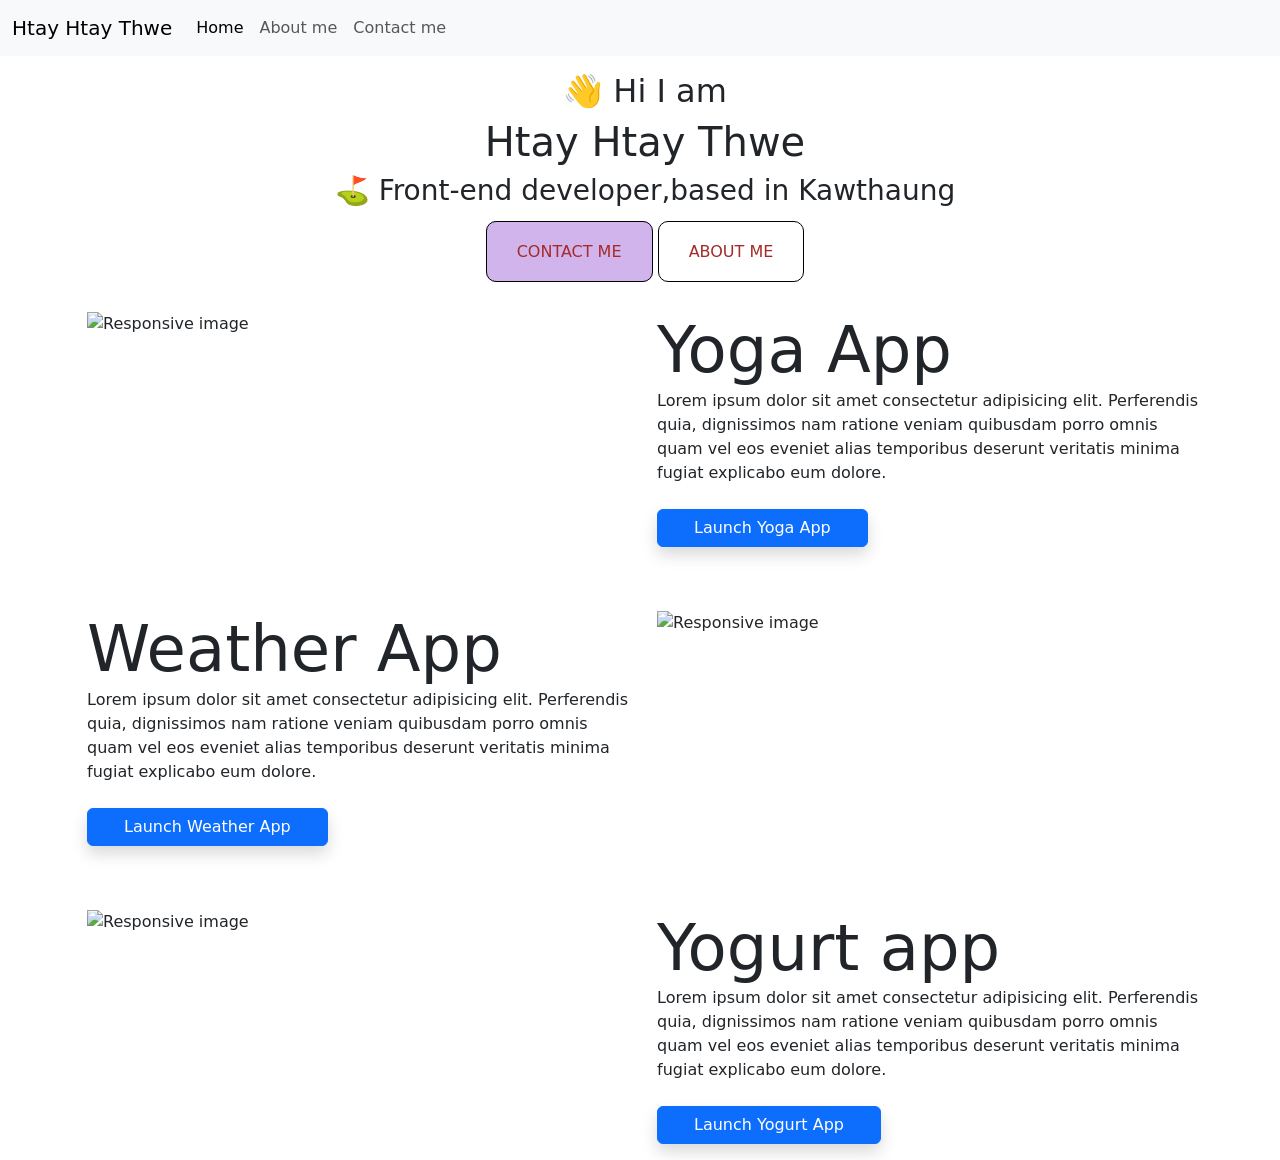
==== index.html @ b7b60c6f "update" ====
<!DOCTYPE html>
<html lang="en">
  <head>
    <meta charset="UTF-8" />
    <meta http-equiv="X-UA-Compatible" content="IE=edge" />
    <meta name="viewport" content="width=device-width, initial-scale=1.0" />
    <meta name="description" content="the mentions of apps">
    <title>Htay Htay Thwe</title>
    <link rel="stylesheet" href="style.css" />
    <link
      href="https://cdn.jsdelivr.net/npm/bootstrap@5.3.0-alpha3/dist/css/bootstrap.min.css"
      rel="stylesheet"
      integrity="sha384-KK94CHFLLe+nY2dmCWGMq91rCGa5gtU4mk92HdvYe+M/SXH301p5ILy+dN9+nJOZ"
      crossorigin="anonymous"
    />
    <script
      src="https://cdn.jsdelivr.net/npm/@popperjs/core@2.11.7/dist/umd/popper.min.js"
      integrity="sha384-zYPOMqeu1DAVkHiLqWBUTcbYfZ8osu1Nd6Z89ify25QV9guujx43ITvfi12/QExE"
      crossorigin="anonymous"
    /></script>
    <script
      src="https://cdn.jsdelivr.net/npm/bootstrap@5.3.0-alpha3/dist/js/bootstrap.min.js"
      integrity="sha384-Y4oOpwW3duJdCWv5ly8SCFYWqFDsfob/3GkgExXKV4idmbt98QcxXYs9UoXAB7BZ"
      crossorigin="anonymous"
    /></script>
  <style>
    body{
      margin-left: 10px;
    }
    </style>
  </head>
  <body>
    <nav class="navbar navbar-expand-lg bg-body-tertiary fixed-top">
      <div class="container-fluid">
        <a class="navbar-brand" href="#">Htay Htay Thwe</a>
        <button class="navbar-toggler" type="button" data-bs-toggle="collapse" data-bs-target="#navbarNav" aria-controls="navbarNav" aria-expanded="false" aria-label="Toggle navigation">
          <span class="navbar-toggler-icon"></span>
        </button>
        <div class="collapse navbar-collapse" id="navbarNav">
          <ul class="navbar-nav">
            <li class="nav-item">
              <a class="nav-link active" aria-current="page" href="index.html">Home</a>
            </li>
            <li class="nav-item">
              <a class="nav-link" href=""about.html>About me</a>
            </li>
            <li class="nav-item">
              <a class="nav-link" href="about.html#contact">Contact me</a>
            </li>
          </ul>
        </div>
      </div>
    </nav>
    <br/>
    <br/>
    <br/>
    <section>
    <h2 id="name">👋 Hi I am</h2>
    <h1>Htay Htay Thwe</h1>
    <h3>⛳ Front-end developer,based in Kawthaung</h3>
    <br/>
    <div class="navigation-links">
      <a href="about.html#contact" class="contact-link">Contact me</a>
      <a href="about.html" class="about-link" id="about">About me</a>
    </div>
    </section>
    <br/>
    <br />
    <div class="container">
      <div class="row">
        <div class="col-sm-6">
          <img
            src="https://31ukq.codesandbox.io/images/yoga.png"
            class="img-fluid"
            alt="Responsive image"
            width="4000" alt="yoga"
          />
        </div>
        <div class="col-sm-6">
          <span class="display-3">Yoga App</span>
          <br />
          <span>
            Lorem ipsum dolor sit amet consectetur adipisicing elit. Perferendis
            quia, dignissimos nam ratione veniam quibusdam porro omnis quam vel
            eos eveniet alias temporibus deserunt veritatis minima fugiat
            explicabo eum dolore.
            <br />
            <br />
            <p class="btn btn-primary shadow">
              <a
                class="one-link text-decoration-none p-4 text-white"
                href="index.html#name"
              >
                Launch Yoga App
              </a>
            </p>
          </span>
        </div>
      </div>
    </div>
    <br />
    <br />
    <div class="container">
      <div class="row">
        <div class="col-sm-6">
          <span class="display-3">Weather App</span>
          <br />
          <span
            >Lorem ipsum dolor sit amet consectetur adipisicing elit.
            Perferendis quia, dignissimos nam ratione veniam quibusdam porro
            omnis quam vel eos eveniet alias temporibus deserunt veritatis
            minima fugiat explicabo eum dolore.
          </span>
          <br />
          <br />
          <p class="btn btn-primary shadow">
            <a
              class="one-link text-decoration-none p-4 text-white"
              href="index.html#name"
            >
              Launch Weather App
            </a>
          </p>
        </div>
        <div class="col-sm-6">
          <span>
            <img
              src="https://31ukq.codesandbox.io/images/weather.png"
              class="img-fluid"
              alt="Responsive image"
              width="4000" alt="weather"
            />
          </span>
        </div>
      </div>
    </div>
    <br />
    <br />
    <div class="container">
      <div class="row">
        <div class="col-sm-6">
          <img
            src="https://31ukq.codesandbox.io/images/yogurt.png"
            class="img-fluid"
            alt="Responsive image"
            width="4000" alt="yogurt"
          />
        </div>
        <div class="col-sm-6">
          <span class="display-3">Yogurt app</span>
          <br />
          <span>
            Lorem ipsum dolor sit amet consectetur adipisicing elit. Perferendis
            quia, dignissimos nam ratione veniam quibusdam porro omnis quam vel
            eos eveniet alias temporibus deserunt veritatis minima fugiat
            explicabo eum dolore.
          </span>
          <br />
          <br />
          <p class="btn btn-primary shadow">
            <a
              class="one-link text-decoration-none p-4 text-white"
              href="index.html#name"
            >
              Launch Yogurt App
            </a>
          </p>
        </div>
      </div>
    </div>
  </body>
</html>
---- style.css ----
.contact-link{
  padding: 20px 30px;
  background-color: rgb(209, 180, 236);
  text-decoration:none;
  color:brown;
  text-transform: uppercase;
  border: 1px solid black;
  border-radius: 10px;
}
.contact-link:hover{
  background-color: white;
  box-shadow: 2px 2px;
}
section{
  text-align: center;
}
.about-link{
  padding: 20px 30px;
  text-decoration: none;
  color: brown;
  border: 1px solid black;
  border-radius: 10px;
  text-transform: uppercase;
}
.about-link:hover{
  background-color:rgb(206, 163, 246) ;
  box-shadow: 2px 2px;

}
header{
  text-align: center;
}
.contactMe{
  text-align: center;
}
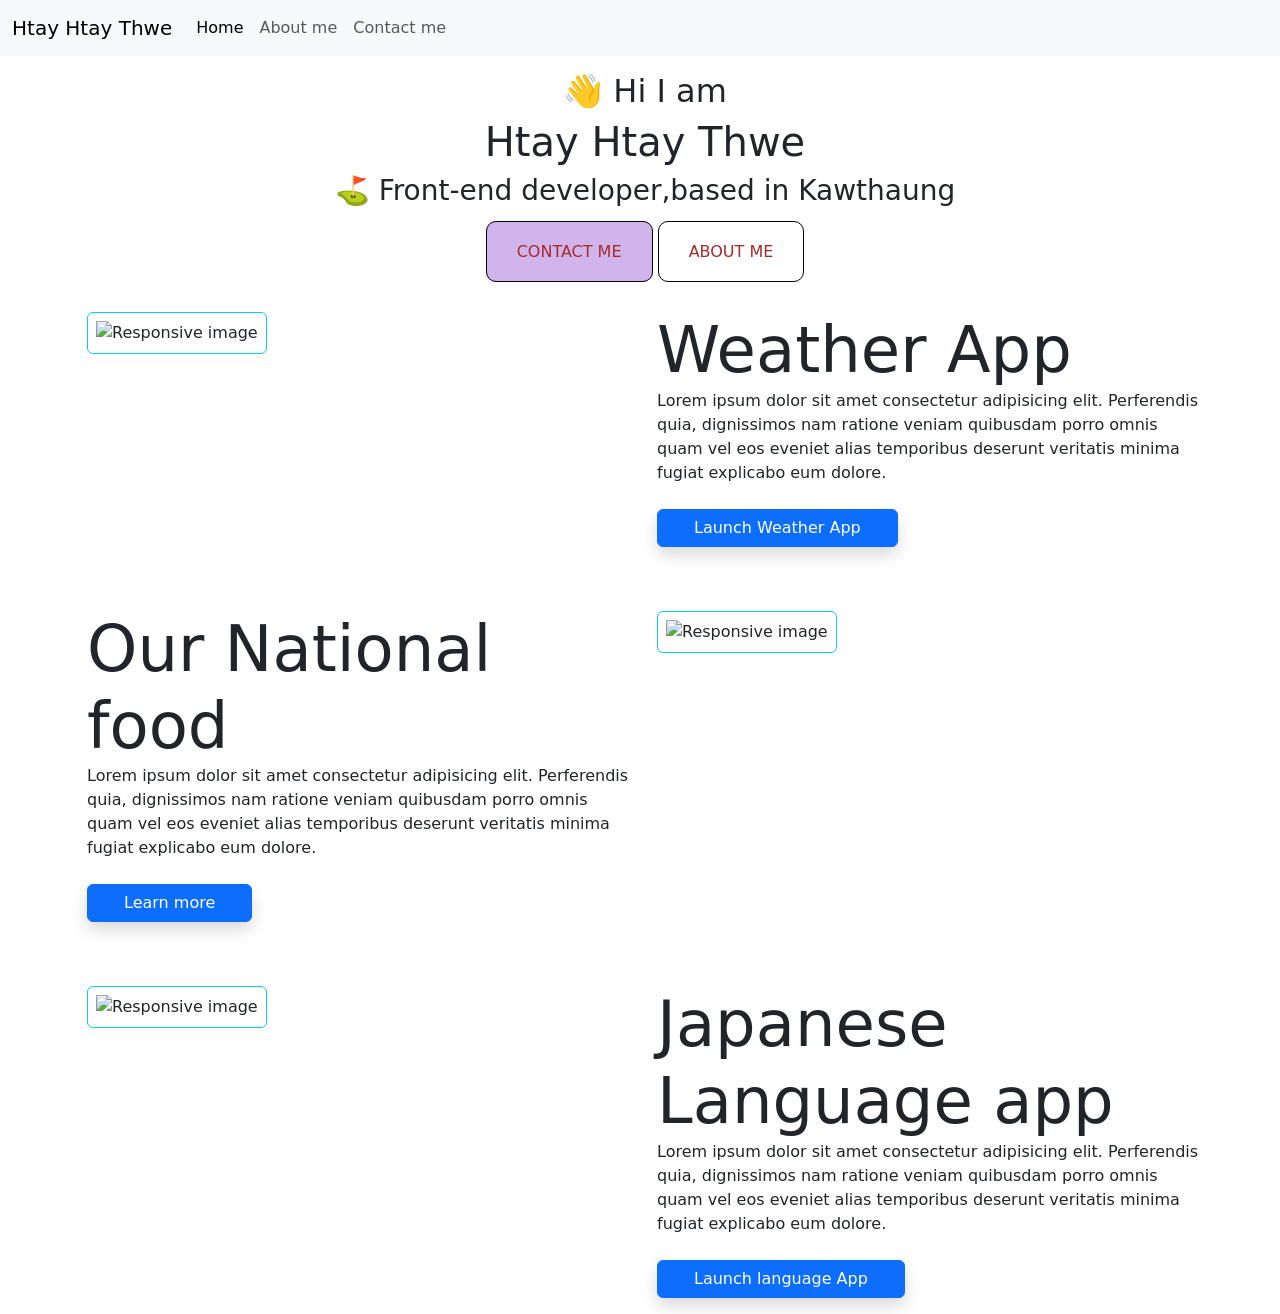
==== commit dd209a22: "change photo" ====
--- a/index.html
+++ b/index.html
@@ -70,15 +70,15 @@
       <div class="row">
         <div class="col-sm-6">
           <img
-            src="https://31ukq.codesandbox.io/images/yoga.png"
-            class="img-fluid"
+            src="file:///C:/Users/HP/Downloads/Netlify/responsive-project/images/weather.png"
+            class="img-fluid rounded p-2 border border-info"
             alt="Responsive image"
-            width="4000" alt="yoga"
+            width="4000" alt="weather"
           />
         </div>
         <div class="col-sm-6">
-          <span class="display-3">Yoga App</span>
-          <br />
+          <span class="display-3">Weather App</span>
+          <br/>
           <span>
             Lorem ipsum dolor sit amet consectetur adipisicing elit. Perferendis
             quia, dignissimos nam ratione veniam quibusdam porro omnis quam vel
@@ -91,7 +91,7 @@
                 class="one-link text-decoration-none p-4 text-white"
                 href="index.html#name"
               >
-                Launch Yoga App
+                Launch Weather App
               </a>
             </p>
           </span>
@@ -103,7 +103,7 @@
     <div class="container">
       <div class="row">
         <div class="col-sm-6">
-          <span class="display-3">Weather App</span>
+          <span class="display-3">Our National food</span>
           <br />
           <span
             >Lorem ipsum dolor sit amet consectetur adipisicing elit.
@@ -118,17 +118,17 @@
               class="one-link text-decoration-none p-4 text-white"
               href="index.html#name"
             >
-              Launch Weather App
+              Learn more
             </a>
           </p>
         </div>
         <div class="col-sm-6">
           <span>
             <img
-              src="https://31ukq.codesandbox.io/images/weather.png"
-              class="img-fluid"
+              src="file:///C:/Users/HP/Downloads/Netlify/responsive-project/images/motehinga.png"
+              class="img-fluid rounded p-2 border border-info"
               alt="Responsive image"
-              width="4000" alt="weather"
+              width="4000" alt="decilious food"
             />
           </span>
         </div>
@@ -140,14 +140,14 @@
       <div class="row">
         <div class="col-sm-6">
           <img
-            src="https://31ukq.codesandbox.io/images/yogurt.png"
-            class="img-fluid"
+            src="file:///C:/Users/HP/Downloads/Netlify/responsive-project/images/kanji.png"
+            class="img-fluid rounded p-2 border border-info"
             alt="Responsive image"
-            width="4000" alt="yogurt"
+            width="4000" alt="kanji"
           />
         </div>
         <div class="col-sm-6">
-          <span class="display-3">Yogurt app</span>
+          <span class="display-3">Japanese Language app</span>
           <br />
           <span>
             Lorem ipsum dolor sit amet consectetur adipisicing elit. Perferendis
@@ -162,7 +162,7 @@
               class="one-link text-decoration-none p-4 text-white"
               href="index.html#name"
             >
-              Launch Yogurt App
+              Launch language App
             </a>
           </p>
         </div>
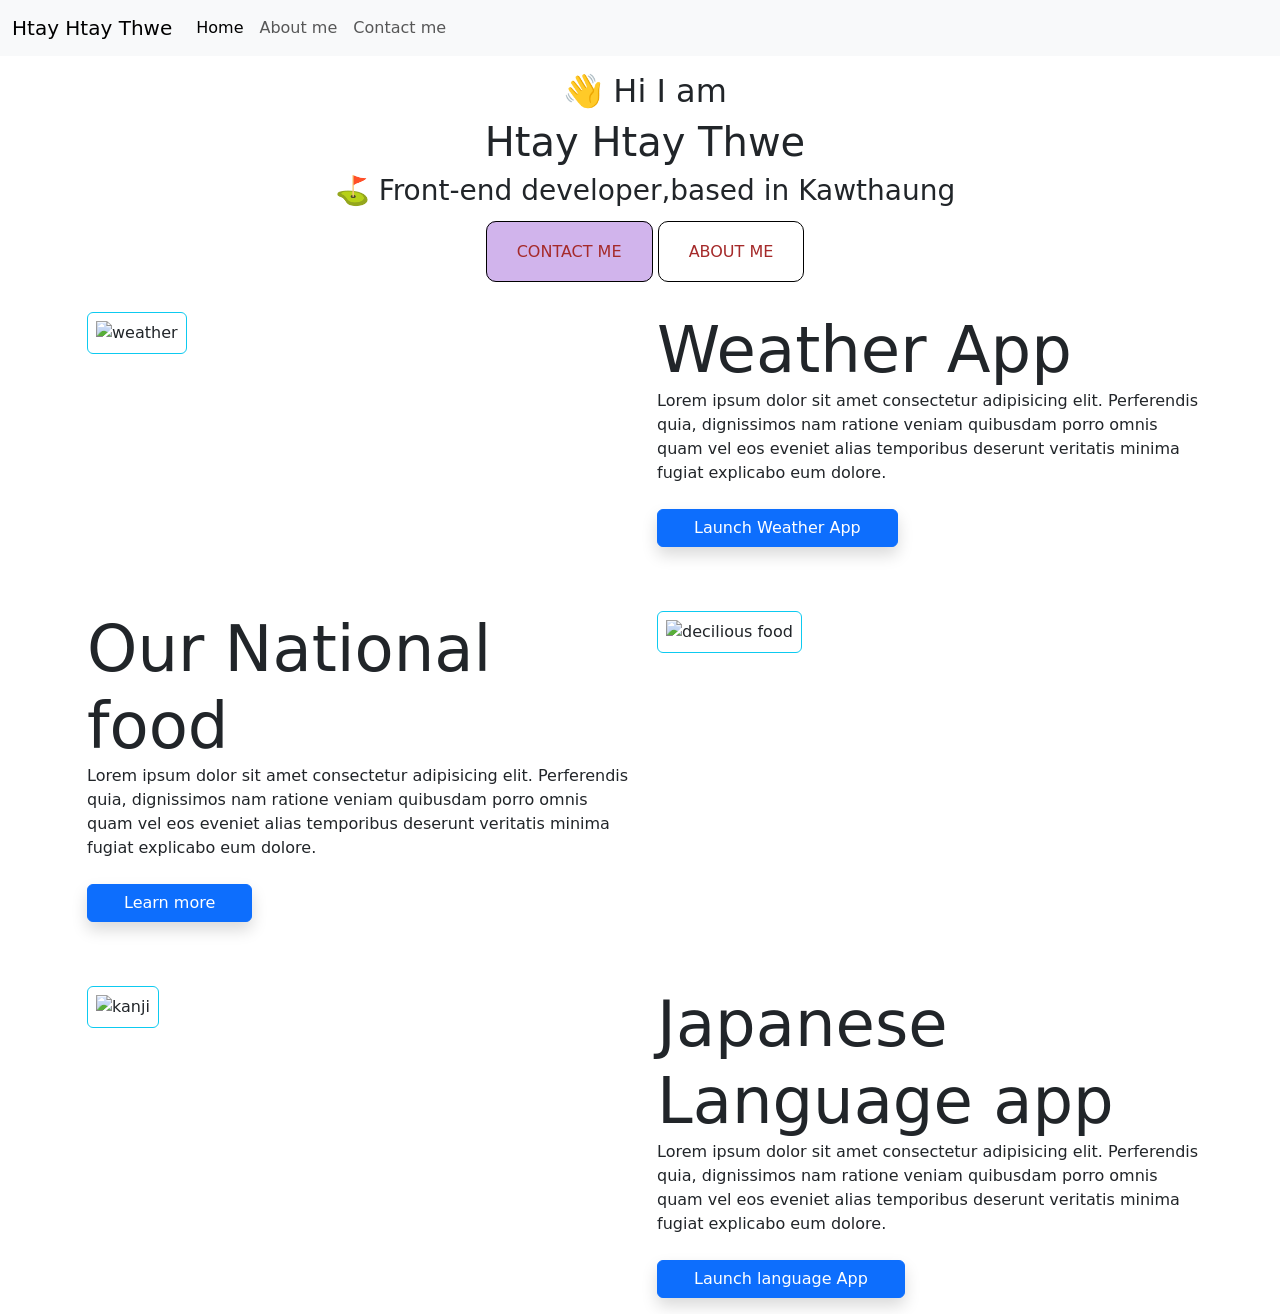
==== commit 7ec8033a: "up" ====
--- a/index.html
+++ b/index.html
@@ -72,7 +72,7 @@
           <img
             src="file:///C:/Users/HP/Downloads/Netlify/responsive-project/images/weather.png"
             class="img-fluid rounded p-2 border border-info"
-            alt="Responsive image"
+            
             width="4000" alt="weather"
           />
         </div>
@@ -127,7 +127,7 @@
             <img
               src="file:///C:/Users/HP/Downloads/Netlify/responsive-project/images/motehinga.png"
               class="img-fluid rounded p-2 border border-info"
-              alt="Responsive image"
+              
               width="4000" alt="decilious food"
             />
           </span>
@@ -142,7 +142,7 @@
           <img
             src="file:///C:/Users/HP/Downloads/Netlify/responsive-project/images/kanji.png"
             class="img-fluid rounded p-2 border border-info"
-            alt="Responsive image"
+            
             width="4000" alt="kanji"
           />
         </div>
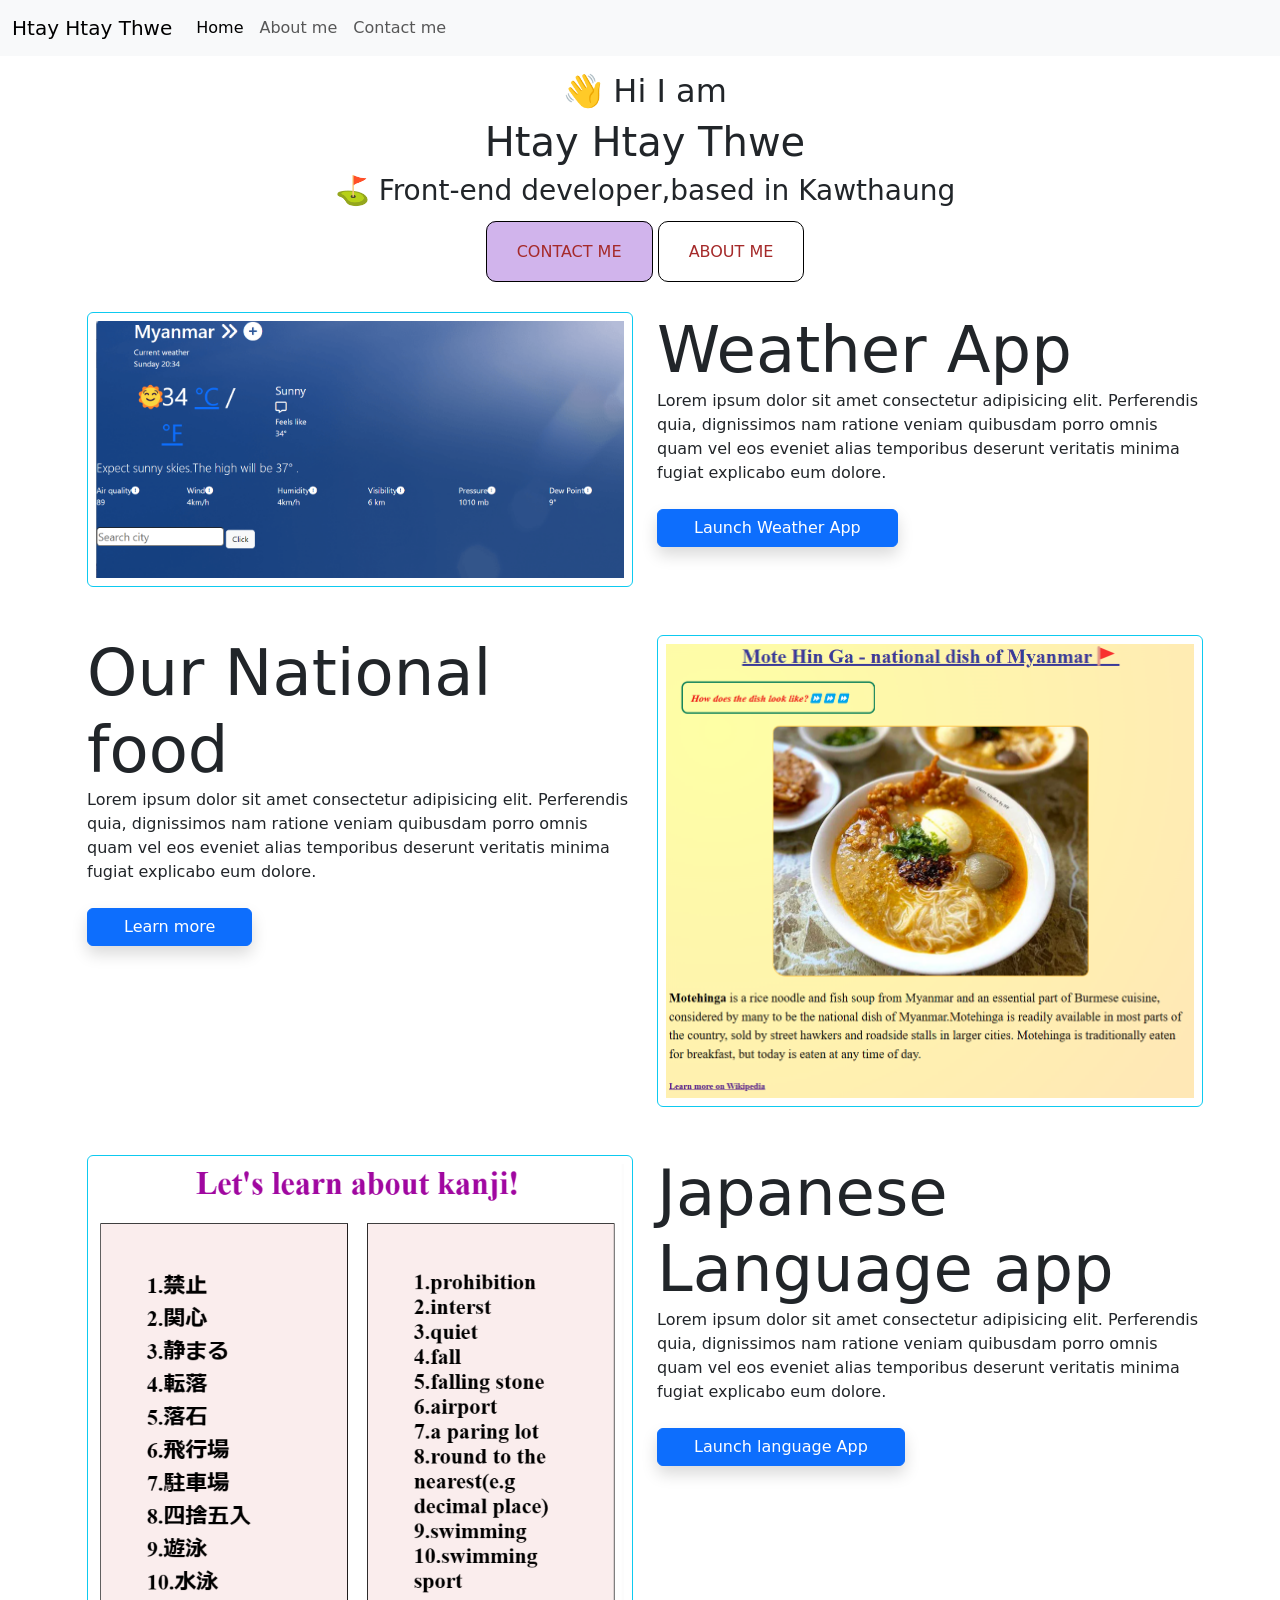
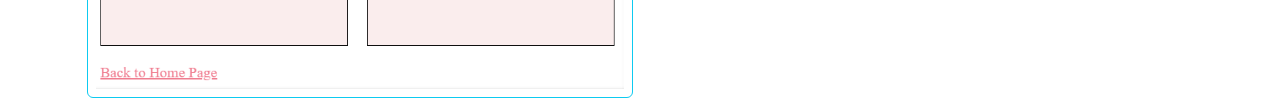
==== commit 0e9accf8: "photos" ====
--- a/index.html
+++ b/index.html
@@ -70,7 +70,7 @@
       <div class="row">
         <div class="col-sm-6">
           <img
-            src="file:///C:/Users/HP/Downloads/Netlify/responsive-project/images/weather.png"
+            src="images/weather.png"
             class="img-fluid rounded p-2 border border-info"
             
             width="4000" alt="weather"
@@ -125,7 +125,7 @@
         <div class="col-sm-6">
           <span>
             <img
-              src="file:///C:/Users/HP/Downloads/Netlify/responsive-project/images/motehinga.png"
+              src="images/motehinga.png"
               class="img-fluid rounded p-2 border border-info"
               
               width="4000" alt="decilious food"
@@ -140,7 +140,7 @@
       <div class="row">
         <div class="col-sm-6">
           <img
-            src="file:///C:/Users/HP/Downloads/Netlify/responsive-project/images/kanji.png"
+            src="images/kanji.png"
             class="img-fluid rounded p-2 border border-info"
             
             width="4000" alt="kanji"
